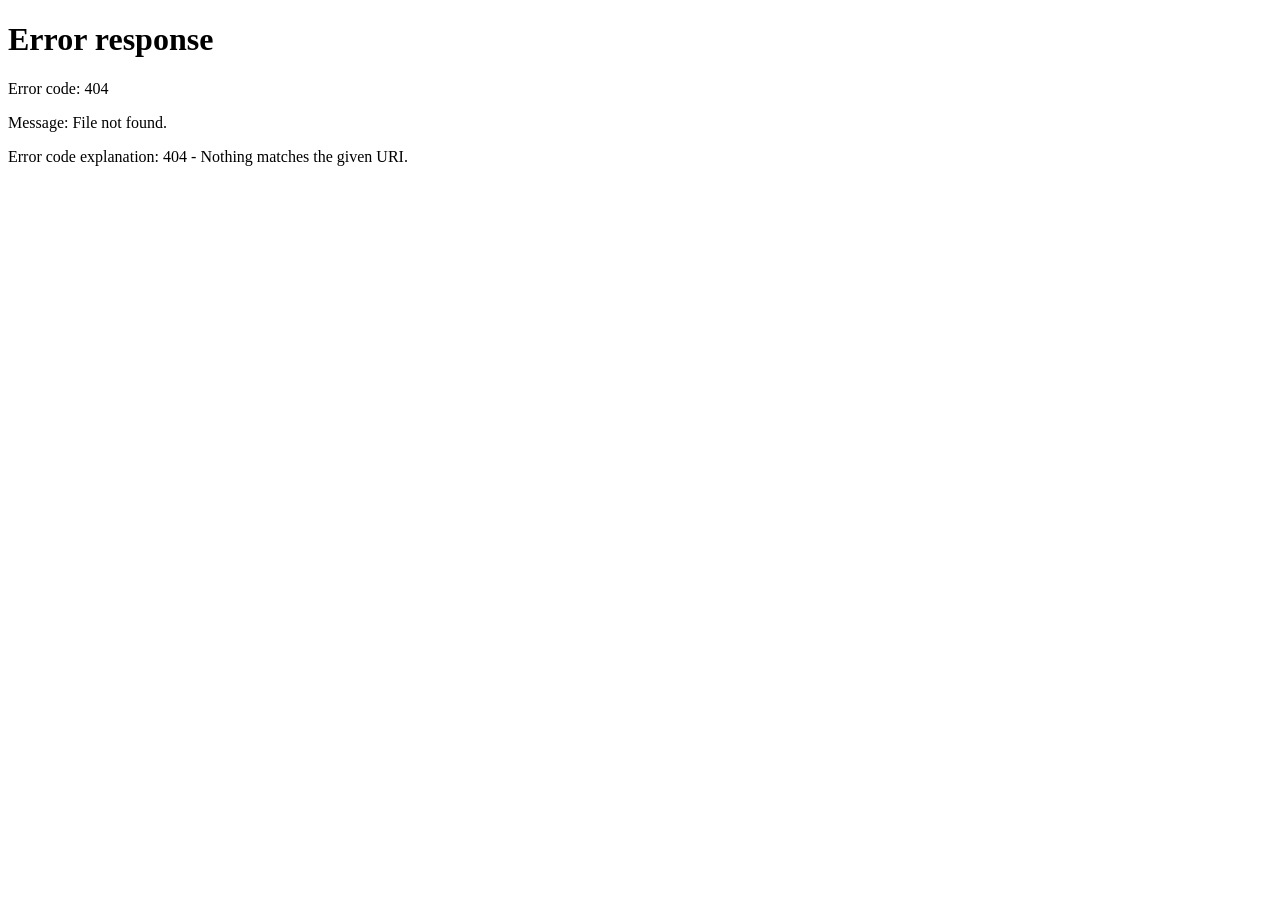
==== dashboard.html @ 6d637498 "Create dashboard.html" ====
<!DOCTYPE html>
<html lang="en">

<head>

<meta charset="UTF-8">
<meta name="viewport" content="width=device-width, initial-scale=1.0">

<title>RK Capital Dashboard</title>

<link rel="stylesheet" href="style.css">

</head>

<body>

<h1>RK Capital Dashboard</h1>

<p id="role"></p>

<button onclick="logout()">Logout</button>

<script>

let role=localStorage.getItem("role");

if(!role){
window.location.href="login.html";
}

document.getElementById("role").innerText="Logged in as: "+role;

function logout(){

localStorage.removeItem("role");
window.location.href="login.html";

}

</script>

</body>

</html>
---- style.css ----
@import url('https://fonts.googleapis.com/css2?family=Inter:wght@300;400;500;600;700&display=swap');

*{
margin:0;
padding:0;
box-sizing:border-box;
font-family:'Inter',sans-serif;
}

body{
background:linear-gradient(180deg,#f6f9ff,#eef3ff);
color:#1b2a4e;
}

/* HEADER */

header{
display:flex;
justify-content:space-between;
align-items:center;
padding:18px 80px;
background:white;
box-shadow:0 10px 25px rgba(0,0,0,0.05);
position:sticky;
top:0;
z-index:100;
}

.logo{
font-size:22px;
font-weight:700;
color:#0b1f3a;
letter-spacing:0.5px;
}

nav ul{
display:flex;
gap:40px;
list-style:none;
}

nav a{
text-decoration:none;
font-weight:500;
color:#333;
position:relative;
}

nav a:after{
content:"";
position:absolute;
left:0;
bottom:-6px;
width:0;
height:2px;
background:#2f6fed;
transition:0.3s;
}

nav a:hover:after{
width:100%;
}

/* HERO */

.hero{
height:85vh;
display:flex;
align-items:center;
justify-content:center;
text-align:center;
padding:60px;
background:
radial-gradient(circle at 20% 30%,#2f6fed22,transparent 40%),
linear-gradient(135deg,#0b1f3a,#2f6fed);
color:white;
}

.hero-content{
max-width:750px;
}

.hero h1{
font-size:52px;
font-weight:700;
margin-bottom:20px;
}

.hero p{
font-size:19px;
opacity:0.9;
margin-bottom:35px;
line-height:1.6;
}

.primary-btn{
background:white;
color:#2f6fed;
border:none;
padding:16px 36px;
font-size:16px;
border-radius:40px;
cursor:pointer;
font-weight:600;
box-shadow:0 10px 25px rgba(0,0,0,0.15);
transition:0.3s;
}

.primary-btn:hover{
transform:translateY(-3px);
box-shadow:0 15px 35px rgba(0,0,0,0.2);
}

/* STATS */

.stats{
padding:70px 80px;
}

.stat-box{
display:grid;
grid-template-columns:repeat(auto-fit,minmax(220px,1fr));
gap:25px;
}

.stat{
background:white;
padding:35px;
border-radius:14px;
box-shadow:0 15px 35px rgba(0,0,0,0.06);
text-align:center;
}

.stat h3{
font-size:38px;
color:#2f6fed;
margin-bottom:8px;
}

/* SERVICES */

.services{
padding:100px 80px;
text-align:center;
}

.services h2{
font-size:36px;
margin-bottom:50px;
}

.service-box{
display:grid;
grid-template-columns:repeat(auto-fit,minmax(260px,1fr));
gap:30px;
}

.card{
background:rgba(255,255,255,0.8);
backdrop-filter:blur(10px);
padding:40px;
border-radius:18px;
border:1px solid rgba(255,255,255,0.3);
box-shadow:0 15px 40px rgba(0,0,0,0.08);
transition:0.4s;
}

.card i{
font-size:32px;
color:#2f6fed;
margin-bottom:15px;
}

.card h3{
margin-bottom:10px;
}

.card:hover{
transform:translateY(-12px) scale(1.02);
box-shadow:0 25px 60px rgba(0,0,0,0.15);
}

/* PROCESS */

.process{
padding:100px 80px;
background:#f7f9ff;
text-align:center;
}

.process-box{
display:grid;
grid-template-columns:repeat(auto-fit,minmax(200px,1fr));
gap:30px;
margin-top:50px;
}

.step{
background:white;
padding:35px;
border-radius:16px;
box-shadow:0 12px 30px rgba(0,0,0,0.08);
}

.step h3{
font-size:34px;
color:#2f6fed;
margin-bottom:10px;
}

/* ABOUT */

.about{
padding:100px 80px;
text-align:center;
}

.about h2{
font-size:34px;
margin-bottom:20px;
}

.about p{
max-width:750px;
margin:auto;
margin-bottom:12px;
line-height:1.7;
}

/* CALCULATOR */

.calculator{
padding:100px;
text-align:center;
background:#eef3ff;
}

.calculator input{
display:block;
margin:12px auto;
padding:14px;
width:260px;
border-radius:8px;
border:1px solid #ddd;
font-size:15px;
}

.calculator button{
padding:14px 28px;
background:#2f6fed;
color:white;
border:none;
border-radius:8px;
font-weight:600;
cursor:pointer;
}

/* CONTACT */

.contact{
padding:100px 80px;
text-align:center;
}

/* FOOTER */

footer{
background:#0b1f3a;
color:white;
padding:30px;
text-align:center;
}

/* WHATSAPP */

.whatsapp-float{
position:fixed;
bottom:30px;
right:30px;
background:#25D366;
color:white;
font-size:28px;
padding:18px;
border-radius:50%;
box-shadow:0 10px 30px rgba(0,0,0,0.25);
z-index:1000;
}
/* DASHBOARD GRAPHICS */

.dashboard-visual{
display:flex;
gap:20px;
justify-content:center;
margin-top:40px;
flex-wrap:wrap;
}

.dash-card{
background:rgba(255,255,255,0.15);
backdrop-filter:blur(10px);
padding:20px 30px;
border-radius:12px;
color:white;
animation:float 4s ease-in-out infinite;
}

@keyframes float{
0%{transform:translateY(0)}
50%{transform:translateY(-10px)}
100%{transform:translateY(0)}
}

/* PARTNERS */

.partners{
padding:80px;
text-align:center;
background:white;
}

.partner-logos{
display:flex;
justify-content:center;
gap:50px;
margin-top:30px;
flex-wrap:wrap;
}

.partner-logos img{
height:40px;
opacity:0.8;
transition:0.3s;
}

.partner-logos img:hover{
opacity:1;
transform:scale(1.1);
}

/* TESTIMONIALS */

.testimonials{
padding:100px;
background:#f4f7fb;
text-align:center;
}

.testimonial{
display:none;
max-width:600px;
margin:auto;
font-size:18px;
}

.testimonial.active{
display:block;
}

/* DARK MODE */

.dark-mode{
background:#0b1f3a;
color:white;
}

.dark-mode header{
background:#08162b;
}

.dark-mode .card{
background:#16284d;
color:white;
}

/* MICRO ANIMATIONS */

section{
animation:fadeIn 1s ease;
}

@keyframes fadeIn{
from{
opacity:0;
transform:translateY(20px);
}
to{
opacity:1;
transform:translateY(0);
}
}
/* FINTECH 3D BACKGROUND */

.hero{
position:relative;
overflow:hidden;
}

.fintech-bg{
position:absolute;
width:100%;
height:100%;
top:0;
left:0;
z-index:0;
pointer-events:none;
}

.shape{
position:absolute;
border-radius:50%;
filter:blur(40px);
opacity:0.5;
animation:floatShape 12s infinite ease-in-out;
}

.shape1{
width:300px;
height:300px;
background:#4c7dff;
top:20%;
left:10%;
}

.shape2{
width:250px;
height:250px;
background:#6a5cff;
bottom:20%;
right:15%;
animation-delay:3s;
}

.shape3{
width:200px;
height:200px;
background:#00c2ff;
top:50%;
right:40%;
animation-delay:6s;
}

@keyframes floatShape{

0%{
transform:translateY(0px) translateX(0px);
}

50%{
transform:translateY(-40px) translateX(30px);
}

100%{
transform:translateY(0px) translateX(0px);
}

}

/* Ensure hero content stays above shapes */

.hero-content{
position:relative;
z-index:2;
}
/* LOGO AUTO SCROLL */

.logo-slider{
overflow:hidden;
position:relative;
width:100%;
margin-top:40px;
}

.logo-track{
display:flex;
gap:60px;
width:max-content;
animation:scrollLogos 92s linear infinite;
align-items:center;
}

.logo-track img{
height:50px;
opacity:0.8;
transition:0.3s;
}

.logo-track img:hover{
opacity:1;
transform:scale(1.1);
}

@keyframes scrollLogos{

0%{
transform:translateX(0);
}

100%{
transform:translateX(-100%);
}

}
/* ELIGIBILITY CHECKER */

.eligibility{
padding:100px 20px;
text-align:center;
background:#f7f9ff;
}

.eligibility input{
display:block;
margin:12px auto;
padding:14px;
width:260px;
border-radius:8px;
border:1px solid #ddd;
}

.eligibility button{
padding:14px 28px;
background:#2f6fed;
color:white;
border:none;
border-radius:8px;
cursor:pointer;
}

/* EMI CALCULATOR */

.calculator{
padding:100px 20px;
text-align:center;
background:#eef3ff;
}

.calculator input{
display:block;
margin:12px auto;
padding:14px;
width:260px;
border-radius:8px;
border:1px solid #ddd;
}

.calculator button{
padding:14px 28px;
background:#2f6fed;
color:white;
border:none;
border-radius:8px;
cursor:pointer;
}

/* LOAN APPLICATION MODAL */

.loan-modal{
display:none;
position:fixed;
z-index:2000;
left:0;
top:0;
width:100%;
height:100%;
background:rgba(0,0,0,0.5);
justify-content:center;
align-items:center;
}

.loan-modal-content{
background:white;
padding:40px;
border-radius:15px;
width:90%;
max-width:400px;
box-shadow:0 20px 50px rgba(0,0,0,0.2);
text-align:center;
}

.loan-modal-content h2{
margin-bottom:20px;
color:#0b1f3a;
}

.loan-modal-content input,
.loan-modal-content select{
width:100%;
padding:12px;
margin:8px 0;
border-radius:6px;
border:1px solid #ddd;
}

.loan-modal-content button{
margin-top:10px;
padding:12px;
width:100%;
background:#2f6fed;
border:none;
color:white;
font-weight:600;
border-radius:6px;
cursor:pointer;
}

.close-modal{
position:absolute;
margin-left:340px;
font-size:22px;
cursor:pointer;
}

/* ============================= */
/* MOBILE RESPONSIVE OPTIMIZATION */
/* ============================= */

@media (max-width: 768px){

/* HEADER */

header{
padding:15px 20px;
flex-direction:column;
gap:10px;
text-align:center;
}

nav ul{
gap:20px;
flex-wrap:wrap;
justify-content:center;
}

/* HERO */

.hero{
height:auto;
padding:80px 20px;
}

.hero h1{
font-size:32px;
line-height:1.3;
}

.hero p{
font-size:16px;
}

.hero-content{
text-align:center;
}

.primary-btn{
padding:14px 28px;
font-size:15px;
}

/* DASHBOARD CARDS */

.dashboard-visual{
justify-content:center;
gap:12px;
}

.dash-card{
padding:15px 20px;
font-size:14px;
}

/* STATS */

.stats{
padding:50px 20px;
}

.stat-box{
grid-template-columns:1fr 1fr;
gap:15px;
}

.stat{
padding:25px 15px;
}

.stat h3{
font-size:28px;
}

/* PARTNERS */

.partners{
padding:60px 20px;
}

.logo-track{
gap:40px;
}

/* SERVICES */

.services{
padding:70px 20px;
}

.services h2{
font-size:28px;
}

.service-box{
grid-template-columns:1fr;
gap:20px;
}

.card{
padding:30px 20px;
}

/* TESTIMONIALS */

.testimonials{
padding:70px 20px;
}

.testimonial{
font-size:16px;
}

/* ABOUT */

.about{
padding:70px 20px;
}

.about h2{
font-size:26px;
}

/* CONTACT */

.contact{
padding:70px 20px;
}

/* FOOTER */

footer{
padding:20px;
font-size:14px;
}

/* WHATSAPP BUTTON */

.whatsapp-float{
bottom:20px;
right:20px;
font-size:22px;
padding:14px;
}

}


/* ============================= */
/* EXTRA SMALL DEVICES */
/* ============================= */

@media (max-width: 480px){

.hero h1{
font-size:26px;
}

.stat-box{
grid-template-columns:1fr;
}

.logo-track img{
height:35px;
}

.primary-btn{
width:100%;
max-width:260px;
}

}
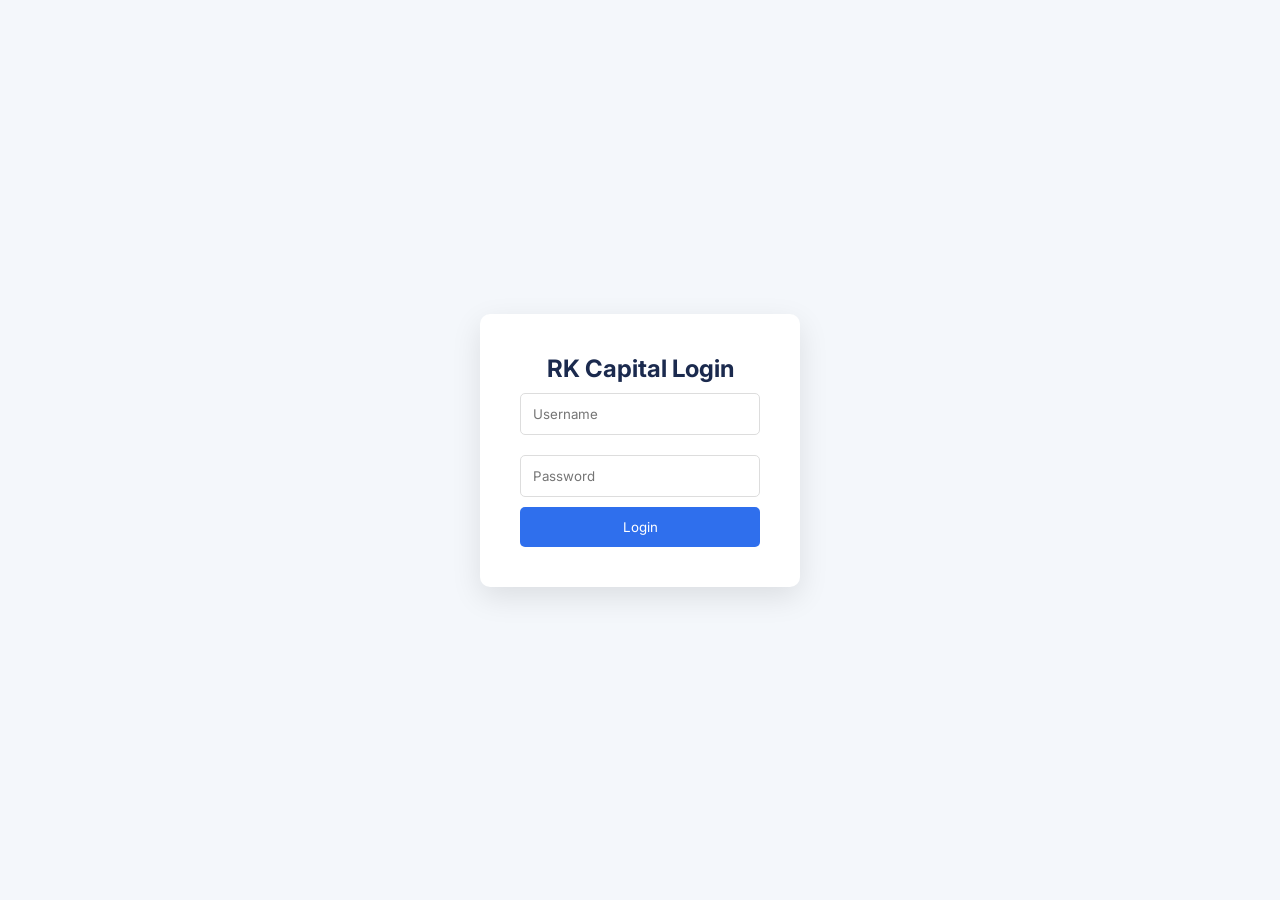
==== commit fda0c1c0: "Update dashboard.html" ====
--- a/dashboard.html
+++ b/dashboard.html
@@ -19,7 +19,18 @@
 <p id="role"></p>
 
 <button onclick="logout()">Logout</button>
+<hr style="margin:30px 0;">
 
+<h2>Customer Loan Applications & Documents</h2>
+
+<p>View all customer leads and uploaded documents below.</p>
+
+<iframe 
+src="https://docs.google.com/spreadsheets/d/1axji5a8szqGLk7X-nVnMpBaEF3n7I_Tv0-P_6yqM04Q/edit?usp=sharing"
+width="100%"
+height="700"
+style="border:none;">
+</iframe>
 <script>
 
 let role=localStorage.getItem("role");
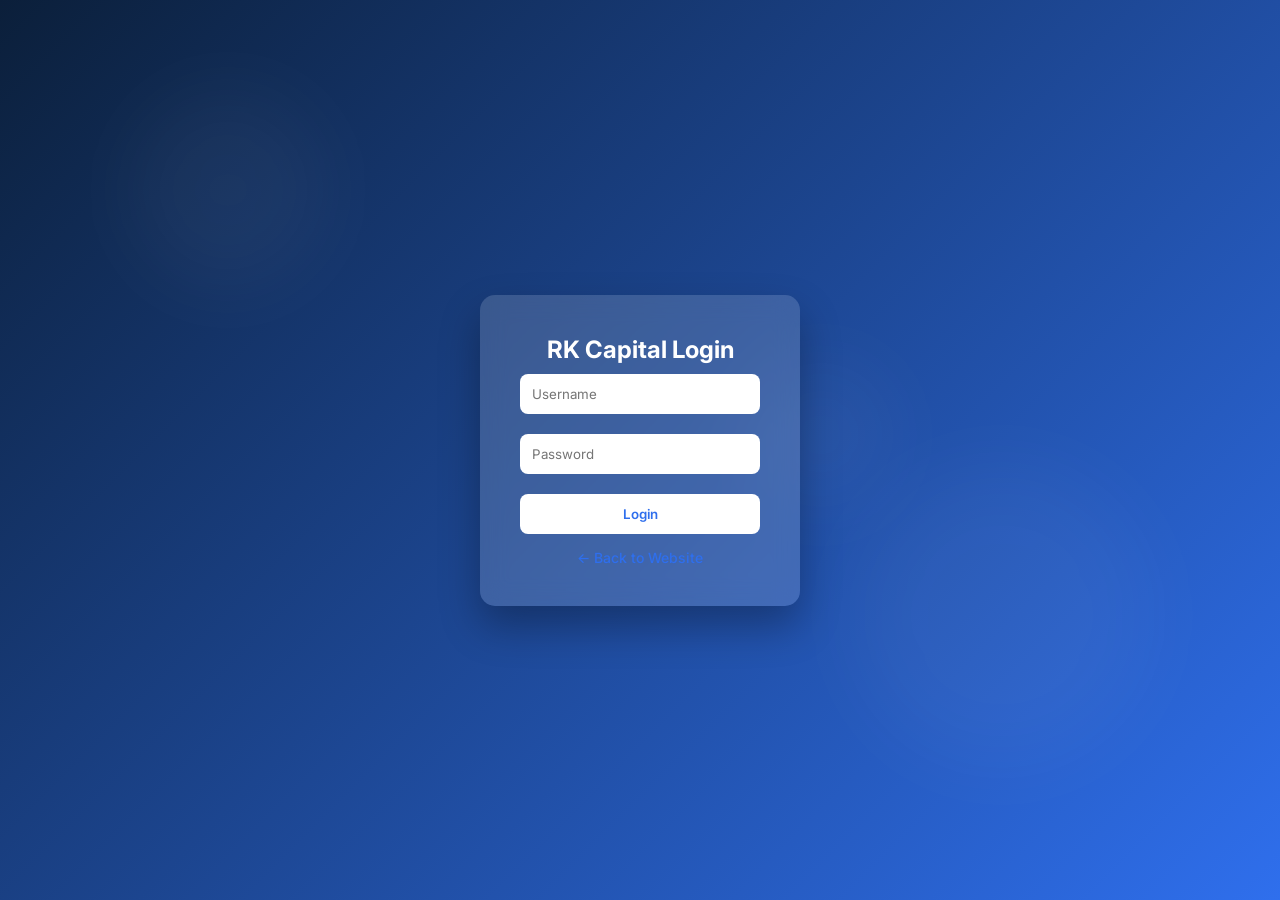
==== commit 6a253330: "Update dashboard.html" ====
--- a/dashboard.html
+++ b/dashboard.html
@@ -10,36 +10,181 @@
 
 <link rel="stylesheet" href="style.css">
 
+<style>
+
+/* PAGE BACKGROUND */
+
+body{
+margin:0;
+font-family:'Inter',sans-serif;
+background:linear-gradient(135deg,#0b1f3a,#2f6fed);
+color:white;
+min-height:100vh;
+}
+
+/* HEADER */
+
+.dashboard-header{
+display:flex;
+justify-content:space-between;
+align-items:center;
+padding:20px 60px;
+background:rgba(255,255,255,0.08);
+backdrop-filter:blur(10px);
+}
+
+.dashboard-title{
+font-size:22px;
+font-weight:600;
+}
+
+.logout-btn{
+background:white;
+color:#2f6fed;
+border:none;
+padding:10px 20px;
+border-radius:30px;
+cursor:pointer;
+font-weight:600;
+}
+
+/* MAIN CONTAINER */
+
+.dashboard-container{
+padding:40px 60px;
+}
+
+/* INFO CARDS */
+
+.dashboard-stats{
+display:grid;
+grid-template-columns:repeat(auto-fit,minmax(200px,1fr));
+gap:20px;
+margin-bottom:30px;
+}
+
+.stat-card{
+background:rgba(255,255,255,0.1);
+padding:25px;
+border-radius:15px;
+backdrop-filter:blur(8px);
+}
+
+.stat-card h3{
+margin:0;
+font-size:28px;
+}
+
+.stat-card p{
+opacity:0.8;
+margin-top:5px;
+}
+
+/* SHEET CONTAINER */
+
+.sheet-container{
+background:white;
+border-radius:15px;
+padding:10px;
+box-shadow:0 15px 40px rgba(0,0,0,0.3);
+}
+
+.sheet-container iframe{
+width:100%;
+height:700px;
+border:none;
+border-radius:10px;
+}
+
+</style>
+
 </head>
 
 <body>
 
-<h1>RK Capital Dashboard</h1>
-
-<p id="role"></p>
-
-<button onclick="logout()">Logout</button>
-<hr style="margin:30px 0;">
-
-<h2>Customer Loan Applications & Documents</h2>
-
-<p>View all customer leads and uploaded documents below.</p>
-
-<iframe 
-src="https://docs.google.com/spreadsheets/d/1axji5a8szqGLk7X-nVnMpBaEF3n7I_Tv0-P_6yqM04Q/edit?usp=sharing"
-width="100%"
-height="700"
-style="border:none;">
+<!-- HEADER -->
+
+<div class="dashboard-header">
+
+<div class="dashboard-title">
+RK Capital Financial Services – Admin Panel
+</div>
+<div id="welcomeMessage" style="font-size:14px; opacity:0.8; margin-top:4px;"></div>
+  
+<button class="logout-btn" onclick="logout()">
+Logout
+</button>
+
+</div>
+
+
+<div class="dashboard-container">
+
+<!-- STATS CARDS -->
+
+<div class="dashboard-stats">
+
+<div class="stat-card">
+<h3>Live MIS</h3>
+<p>Customer Applications</p>
+</div>
+
+<div class="stat-card">
+<h3>Document Hub</h3>
+<p>Uploaded Documents</p>
+</div>
+
+<div class="stat-card">
+<h3>Lead Manager</h3>
+<p>Update Status</p>
+</div>
+
+</div>
+
+
+<!-- GOOGLE SHEET VIEW -->
+
+<div class="sheet-container">
+
+<iframe
+src="https://docs.google.com/spreadsheets/d/1axji5a8szqGLk7X-nVnMpBaEF3n7I_Tv0-P_6yqM04Q/edit?usp=sharing">
 </iframe>
+
+</div>
+
+</div>
+
+
 <script>
 
+/* ROLE CHECK */
+
 let role=localStorage.getItem("role");
+ /* WELCOME GREETING */
+
+let adminName = "Kautuk";
+
+let hour = new Date().getHours();
+let greeting = "";
+
+if(hour < 12){
+greeting = "Good Morning";
+}
+else if(hour < 18){
+greeting = "Good Afternoon";
+}
+else{
+greeting = "Good Evening";
+}
+
+document.getElementById("welcomeMessage").innerText =
+greeting + ", " + adminName + " 👋"; 
 
 if(!role){
 window.location.href="login.html";
 }
 
-document.getElementById("role").innerText="Logged in as: "+role;
+/* LOGOUT */
 
 function logout(){
 
